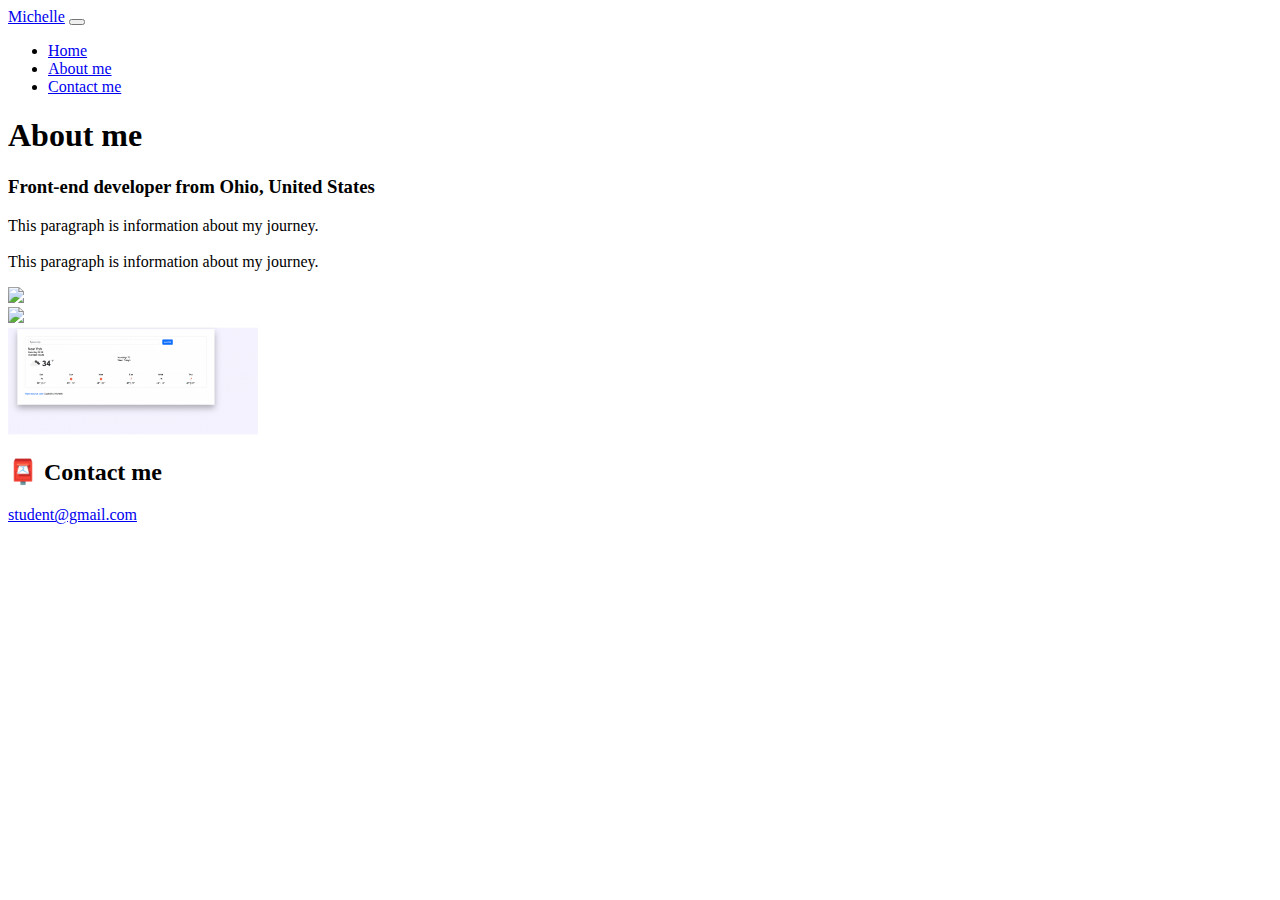
==== about.html @ e14b1246 "created structure added content" ====
<!DOCTYPE html>
<html lang="en">
  <head>
    <meta charset="UTF-8" />
    <meta http-equiv="X-UA-Compatible" content="IE=edge" />
    <meta name="viewport" content="width=device-width, initial-scale=1.0" />
    <link rel="stylesheet" href="style.css" />
    <link
      href="https://cdn.jsdelivr.net/npm/bootstrap@5.3.0-alpha1/dist/css/bootstrap.min.css"
      rel="stylesheet"
      integrity="sha384-GLhlTQ8iRABdZLl6O3oVMWSktQOp6b7In1Zl3/Jr59b6EGGoI1aFkw7cmDA6j6gD"
      crossorigin="anonymous"
    />
    <title>About me</title>
  </head>
  <body>
    <nav class="navbar navbar-expand-lg bg-body-tertiary">
      <div class="container-fluid">
        <a class="navbar-brand" href="index.html">Michelle</a>
        <button
          class="navbar-toggler"
          type="button"
          data-bs-toggle="collapse"
          data-bs-target="#navbarNav"
          aria-controls="navbarNav"
          aria-expanded="false"
          aria-label="Toggle navigation"
        >
          <span class="navbar-toggler-icon"></span>
        </button>
        <div class="collapse navbar-collapse" id="navbarNav">
          <ul class="navbar-nav">
            <li class="nav-item">
              <a class="nav-link" href="index.html">Home</a>
            </li>
            <li class="nav-item">
              <a class="nav-link" href="about.html">About me</a>
            </li>
            <li class="nav-item">
              <a class="nav-link" href="about.html">Contact me</a>
            </li>
          </ul>
        </div>
      </div>
    </nav>
    <h1 class="text-center">About me</h1>
    <h3 class="text-center">Front-end developer from Ohio, United States</h3>
    <div class="text-center">
      <p>
        This paragraph is information about my journey.
        <br />
        <br />
        This paragraph is information about my journey.
      </p>
    </div>
    <div class="container">
      <div class="col">
        <div class="row">
          <div class="col-sm-4">
            <img src="images/yoga.png" class="img-fluid" width="250px" />
          </div>
          <div class="col-sm-4">
            <img src="images/yogurt.png" class="img-fluid" width="250px" />
          </div>
          <div class="col-sm-4">
            <img
              id="weather-img"
              src="images/weatherpic.png"
              class="img-fluid"
              width="250px"
            />
          </div>
        </div>
      </div>
    </div>
    <div id="contact" class="mt-5">
      <h2 class="text-center">📮 Contact me</h2>
      <a href="#" class="email-link"> student@gmail.com </a>
    </div>
  </body>
</html>
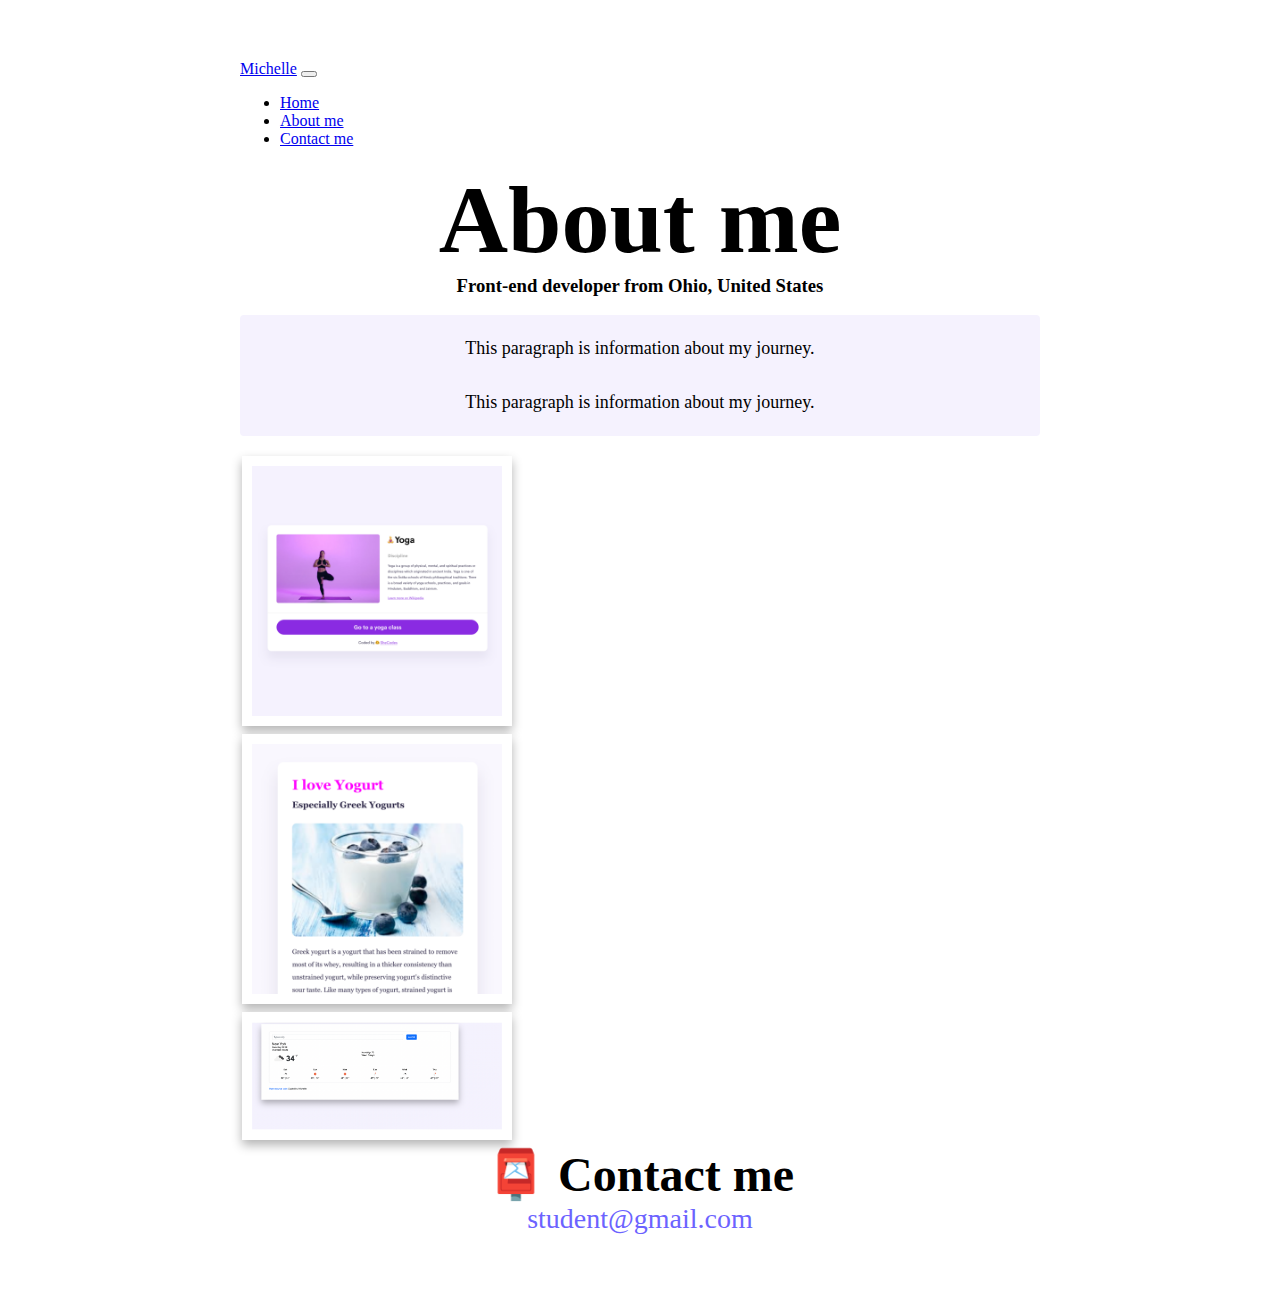
==== commit 89f5e357: "edit style link" ====
--- a/about.html
+++ b/about.html
@@ -4,7 +4,7 @@
     <meta charset="UTF-8" />
     <meta http-equiv="X-UA-Compatible" content="IE=edge" />
     <meta name="viewport" content="width=device-width, initial-scale=1.0" />
-    <link rel="stylesheet" href="style.css" />
+    <link rel="stylesheet" href="css/style.css" />
     <link
       href="https://cdn.jsdelivr.net/npm/bootstrap@5.3.0-alpha1/dist/css/bootstrap.min.css"
       rel="stylesheet"
--- a/css/style.css
+++ b/css/style.css
@@ -0,0 +1,109 @@
+:root {
+    --primary-color: #6c63ff;
+    --secondary-color: #f5f2fe;
+    --box-shadow: 0 5px 10px rgba(0, 0, 0, 0.3);
+  }
+  
+  body {
+    margin: 60px auto;
+    max-width: 800px;
+  }
+  
+  h1,
+  h2,
+  h3 {
+    text-align: center;
+    margin: 0;
+  }
+  
+  h1 {
+    font-size: 96px;
+  }
+  
+  h2 {
+    font-size: 48px;
+  }
+  
+  #description {
+    font-size: 24px;
+    opacity: 0.7;
+  }
+  
+  #weather-img {
+    border: 10px solid white;
+    background: #f5f2fe;
+    box-shadow: var(--box-shadow);
+  }
+  
+  p {
+    background: var(--secondary-color);
+    padding: 20px;
+    border-radius: 4px;
+    font-size: 18px;
+    line-height: 1.5;
+    text-align: center;
+  }
+  
+  img {
+    border: 10px solid white;
+    background: var(--secondary-color);
+    box-shadow: var(--box-shadow);
+    margin: 2px;
+  }
+  
+  .btn-primary {
+    background: #6c63ff !important;
+  }
+  
+  .navigation-links {
+    display: flex;
+    margin-top: 40px;
+    justify-content: center;
+  }
+  
+  .navigation-links a {
+    margin: 20px;
+    border-radius: 4px;
+    padding: 20px 15px;
+    text-decoration: none;
+    text-transform: capitalize;
+  }
+  
+  .contact-link {
+    background: var(--primary-color);
+    box-shadow: var(--box-shadow);
+    color: white;
+  }
+  
+  .about-link {
+    color: var(--primary-color);
+    border: 1px solid var(--primary-color);
+  }
+  
+  .homepage-link {
+    color: var(--primary-color);
+    text-align: center;
+    display: block;
+  }
+  
+  .about-paragraphs {
+    display: flex;
+    margin: 30px 0;
+  }
+  
+  .about-paragraphs p {
+    margin: 10px;
+  }
+  
+  .email-link {
+    display: flex;
+    justify-content: center;
+    color: var(--primary-color);
+    font-size: 28px;
+    text-decoration: none;
+  }
+  
+  .email-link:hover {
+    text-decoration: underline;
+  }
+  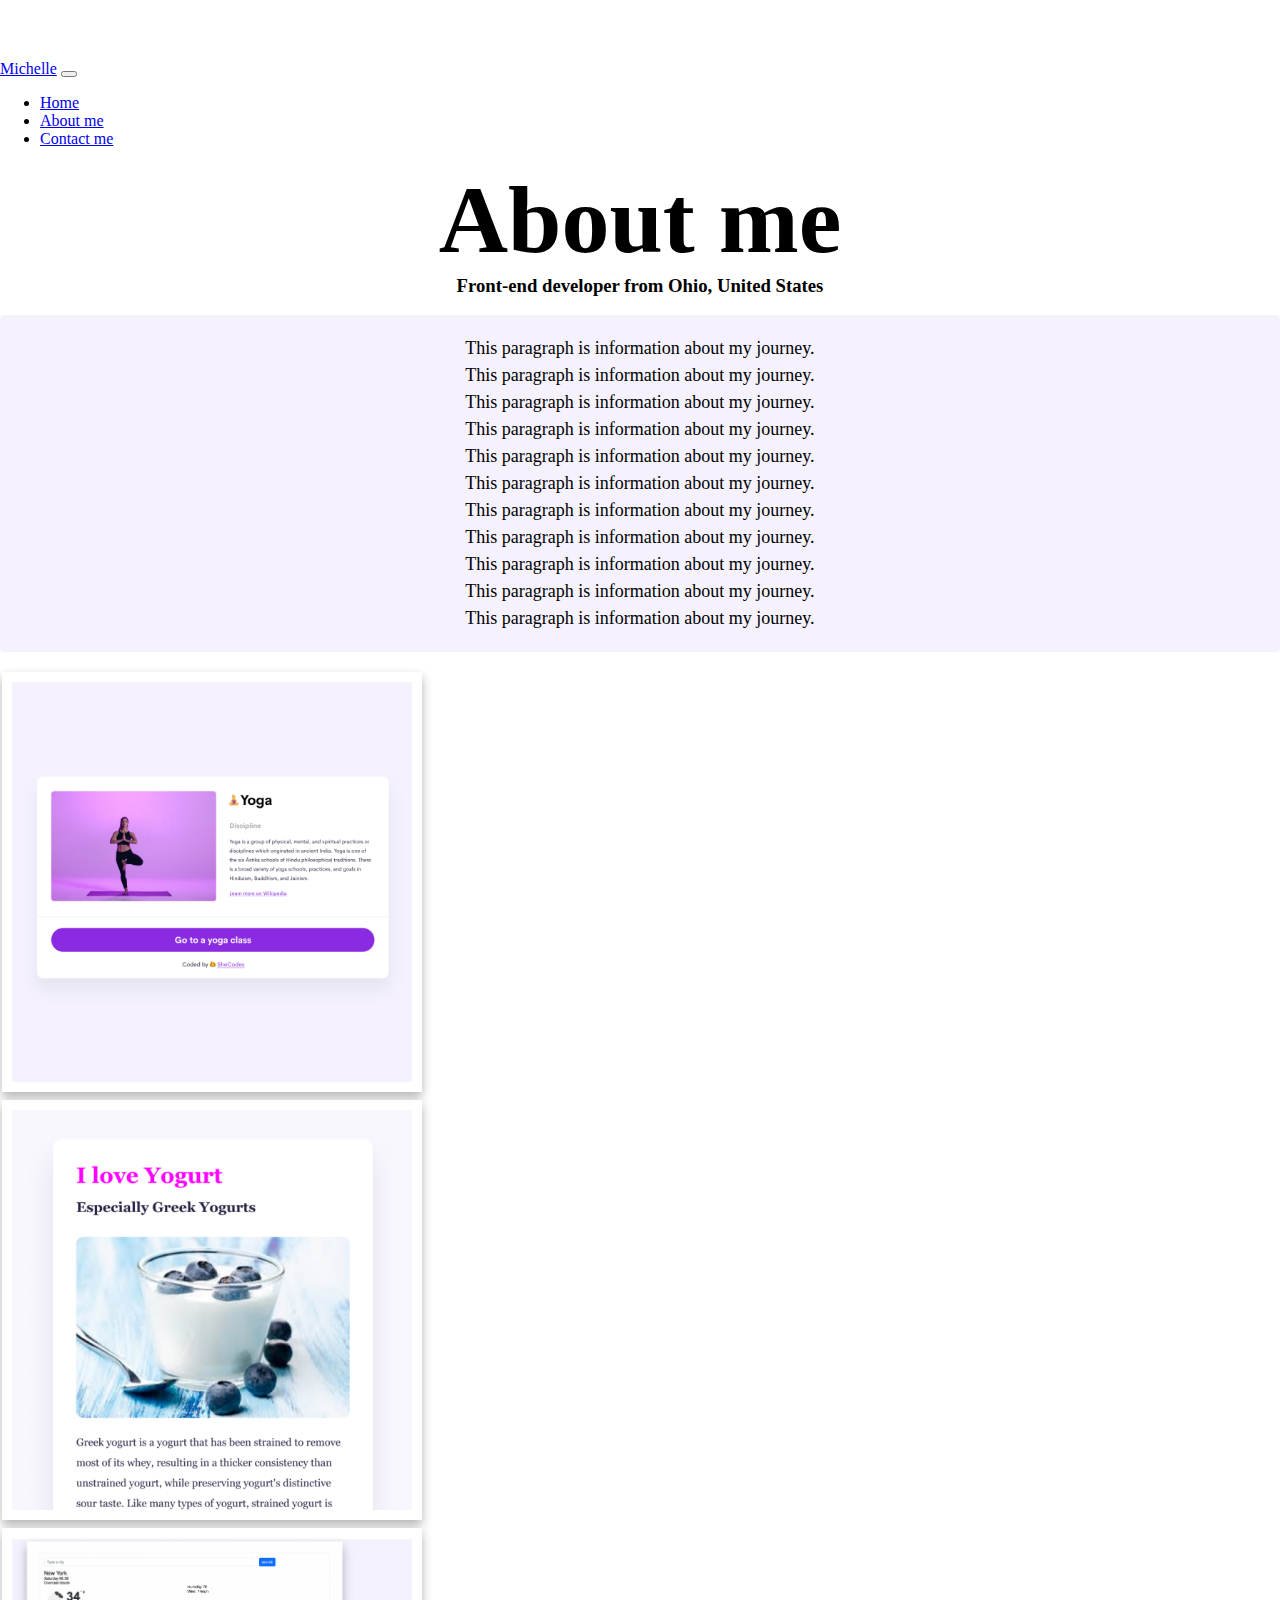
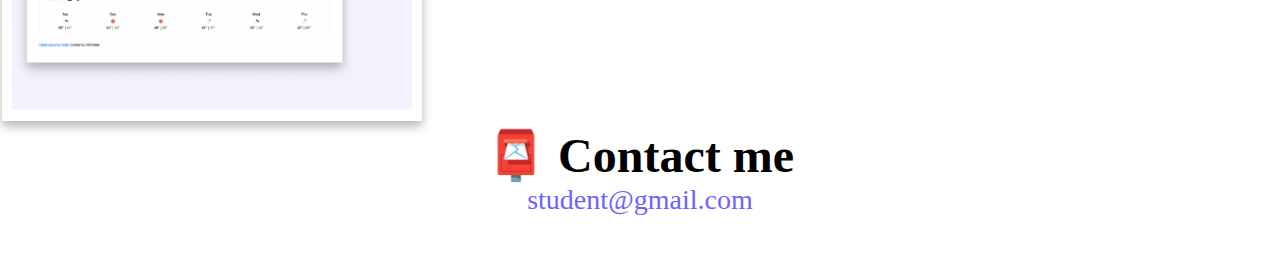
==== commit 29f9d35c: "mobile friendly, edited link" ====
--- a/about.html
+++ b/about.html
@@ -16,7 +16,7 @@
   <body>
     <nav class="navbar navbar-expand-lg bg-body-tertiary">
       <div class="container-fluid">
-        <a class="navbar-brand" href="index.html">Michelle</a>
+        <a class="navbar-brand" href="index.html" title="portfolio home">Michelle</a>
         <button
           class="navbar-toggler"
           type="button"
@@ -31,13 +31,13 @@
         <div class="collapse navbar-collapse" id="navbarNav">
           <ul class="navbar-nav">
             <li class="nav-item">
-              <a class="nav-link" href="index.html">Home</a>
+              <a class="nav-link" href="index.html" title="portfolio home">Home</a>
             </li>
             <li class="nav-item">
-              <a class="nav-link" href="about.html">About me</a>
+              <a class="nav-link" href="about.html" title="portfolio about">About me</a>
             </li>
             <li class="nav-item">
-              <a class="nav-link" href="about.html">Contact me</a>
+              <a class="nav-link" href="about.html#contact" class="contact-link" title="portfolio contact">Contact me</a>
             </li>
           </ul>
         </div>
@@ -49,25 +49,34 @@
       <p>
         This paragraph is information about my journey.
         <br />
+        This paragraph is information about my journey. <br />
+        This paragraph is information about my journey.<br />
+        This paragraph is information about my journey.<br />
+        This paragraph is information about my journey.<br />
+        This paragraph is information about my journey.<br />
+        This paragraph is information about my journey.
         <br />
+        This paragraph is information about my journey.<br />
+        This paragraph is information about my journey.<br />
+        This paragraph is information about my journey.<br />
         This paragraph is information about my journey.
-      </p>
-    </div>
+    </p>
+</div>
     <div class="container">
       <div class="col">
         <div class="row">
           <div class="col-sm-4">
-            <img src="images/yoga.png" class="img-fluid" width="250px" />
+            <img src="images/yoga.png" class="img-fluid" width="400px" />
           </div>
           <div class="col-sm-4">
-            <img src="images/yogurt.png" class="img-fluid" width="250px" />
+            <img src="images/yogurt.png" class="img-fluid" width="400px" />
           </div>
           <div class="col-sm-4">
             <img
               id="weather-img"
               src="images/weatherpic.png"
               class="img-fluid"
-              width="250px"
+              width="400px"
             />
           </div>
         </div>
--- a/css/style.css
+++ b/css/style.css
@@ -6,7 +6,7 @@
   
   body {
     margin: 60px auto;
-    max-width: 800px;
+    max-width: 100%;
   }
   
   h1,
@@ -106,4 +106,9 @@
   .email-link:hover {
     text-decoration: underline;
   }
-  +
+  @media (max-width: 576px) {
+    h1, h3, p {
+      text-align: center;
+    }
+  }